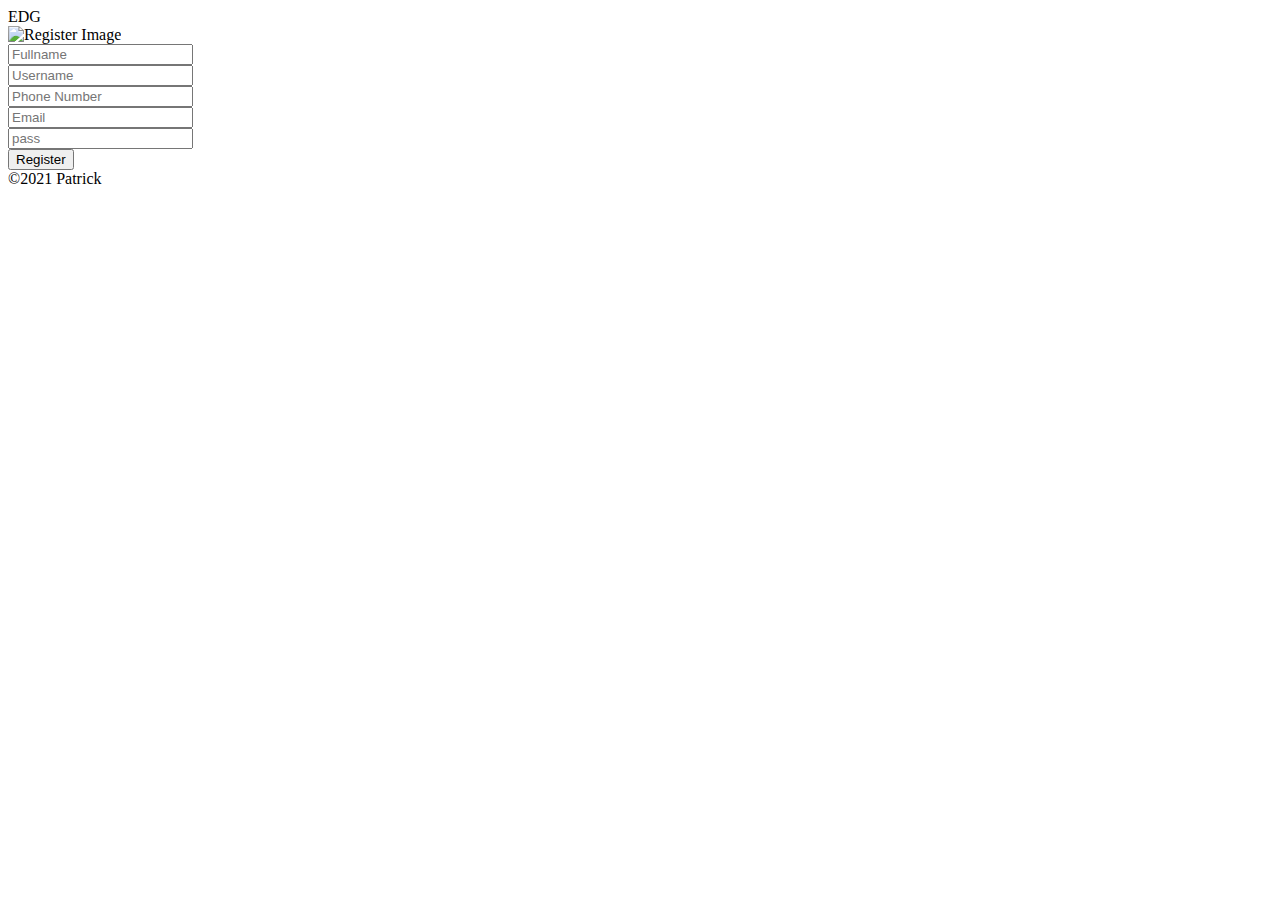
==== template/register.html @ 092cc573 "Create Registration Page" ====
<!DOCTYPE html>
<html lang="en">

<head>
    <meta charset="UTF-8">
    <meta http-equiv="X-UA-Compatible" content="IE=edge">
    <meta name="viewport" content="width=device-width, initial-scale=1.0">
    <title>Register</title>
    <link rel="stylesheet" href="../style/style.css">
</head>

<body>
    <div class="container">
        <!-- <div class="header">
            <span>EDG</span>
        </div> -->
        <div class="group">
            <span>EDG</span>
            <div class="body">
                <div class="side_info">
                    <img src="" alt="Register Image">
                </div>
                <div class="register">
                    <form action="" method="post" id="form" required>
                        <input type="text" name="fullname" placeholder="Fullname"><br>
                        <input type="text" name="username" placeholder="Username"><br>
                        <input type="text" name="phone" placeholder="Phone Number"><br>
                        <input type="email" name="email" placeholder="Email"><br>
                        <input type="password" name="password" placeholder="pass"><br>
                        <button type="submit" class="btn">Register</button>
                    </form>
                </div>
            </div>
        </div>
        <div class="footer">&copy;2021 Patrick</div>
    </div>
</body>

</html>
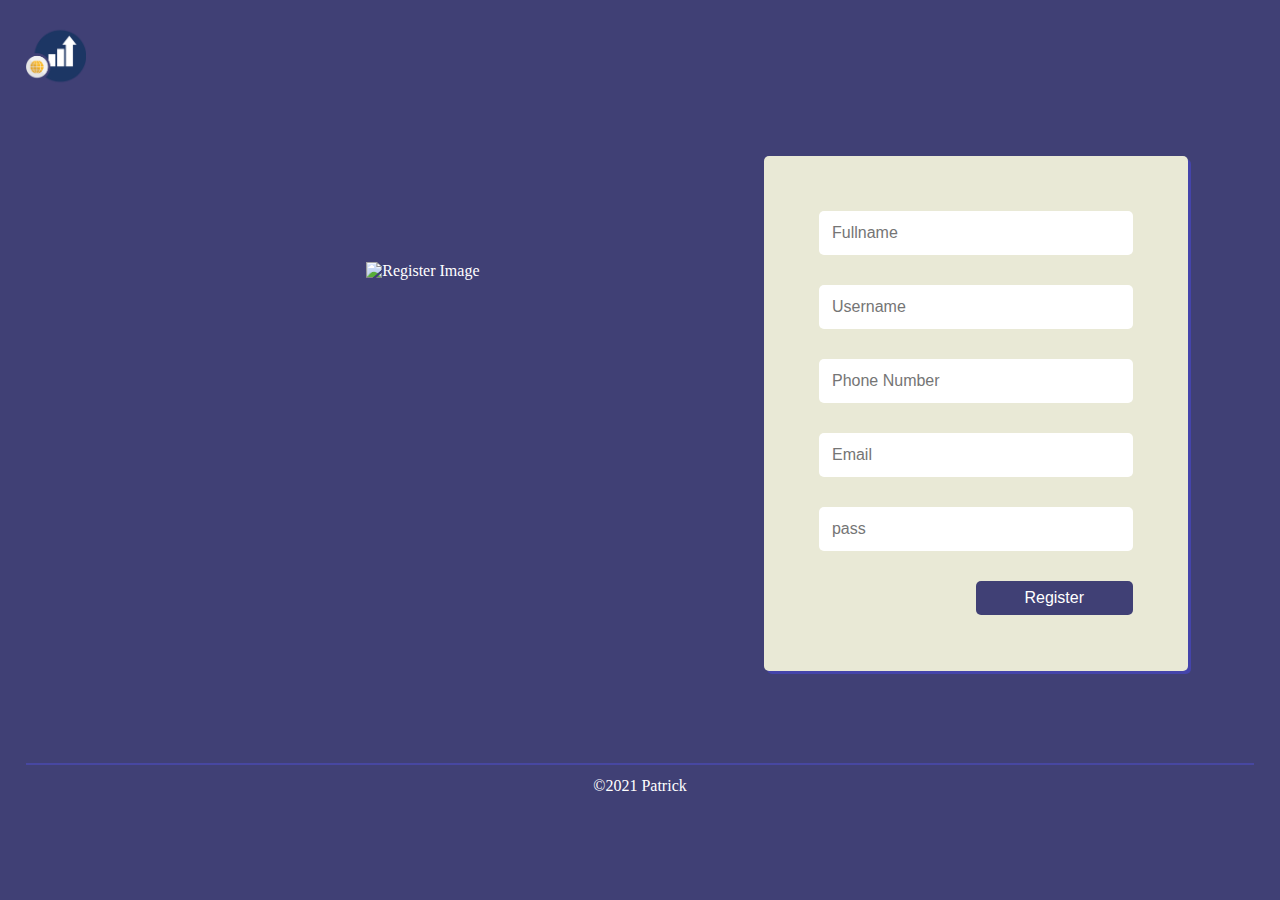
==== commit 3d6d7df1: "Add files via upload" ====
--- a/template/register.html
+++ b/template/register.html
@@ -1,39 +1,39 @@
-<!DOCTYPE html>
-<html lang="en">
-
-<head>
-    <meta charset="UTF-8">
-    <meta http-equiv="X-UA-Compatible" content="IE=edge">
-    <meta name="viewport" content="width=device-width, initial-scale=1.0">
-    <title>Register</title>
-    <link rel="stylesheet" href="../style/style.css">
-</head>
-
-<body>
-    <div class="container">
-        <!-- <div class="header">
-            <span>EDG</span>
-        </div> -->
-        <div class="group">
-            <span>EDG</span>
-            <div class="body">
-                <div class="side_info">
-                    <img src="" alt="Register Image">
-                </div>
-                <div class="register">
-                    <form action="" method="post" id="form" required>
-                        <input type="text" name="fullname" placeholder="Fullname"><br>
-                        <input type="text" name="username" placeholder="Username"><br>
-                        <input type="text" name="phone" placeholder="Phone Number"><br>
-                        <input type="email" name="email" placeholder="Email"><br>
-                        <input type="password" name="password" placeholder="pass"><br>
-                        <button type="submit" class="btn">Register</button>
-                    </form>
-                </div>
-            </div>
-        </div>
-        <div class="footer">&copy;2021 Patrick</div>
-    </div>
-</body>
-
-</html>
+<!DOCTYPE html>
+<html lang="en">
+
+<head>
+    <meta charset="UTF-8">
+    <meta http-equiv="X-UA-Compatible" content="IE=edge">
+    <meta name="viewport" content="width=device-width, initial-scale=1.0">
+    <title>Register</title>
+    <link rel="stylesheet" href="../style/style.css">
+</head>
+
+<body>
+    <div class="container">
+        <!-- <div class="header">
+            <span>EDG</span>
+        </div> -->
+        <div class="group">
+            <span><img class="logo" src="../logo.png" alt="EDG"></span>
+            <div class="body">
+                <div class="side_info">
+                    <img class="login_img" src="../asset/register.png" alt="Register Image">
+                </div>
+                <div class="register">
+                    <form action="" method="post" id="form" required>
+                        <input type="text" name="fullname" placeholder="Fullname"><br>
+                        <input type="text" name="username" placeholder="Username"><br>
+                        <input type="text" name="phone" placeholder="Phone Number"><br>
+                        <input type="email" name="email" placeholder="Email"><br>
+                        <input type="password" name="password" placeholder="pass"><br>
+                        <button type="submit" class="btn">Register</button>
+                    </form>
+                </div>
+            </div>
+        </div>
+        <div class="footer">&copy;2021 Patrick</div>
+    </div>
+</body>
+
+</html>--- a/style/style.css
+++ b/style/style.css
@@ -0,0 +1,126 @@
+                body {
+                    margin: 0;
+                    padding: 0;
+                    background-color: rgb(64, 64, 117);
+                    color: #fff;
+                }
+                
+                h1,
+                h2,
+                h3,
+                h4,
+                h5,
+                h6,
+                a {
+                    margin: 0;
+                    padding: 0;
+                }
+                
+                a {
+                    text-decoration: none;
+                }
+                
+                .container {
+                    width: 100%;
+                    height: 100%;
+                }
+                
+                .header {
+                    padding: 1% 2%;
+                    box-sizing: border-box;
+                }
+                
+                .group {
+                    padding: 2%;
+                }
+                
+                .logo {
+                    width: 60px;
+                    height: auto;
+                }
+                
+                .body {
+                    padding: 5%;
+                    display: flex;
+                    flex-direction: row;
+                }
+                
+                .side_info {
+                    flex: 2;
+                    padding: 10% 2% 2%;
+                    text-align: center;
+                    box-sizing: border-box;
+                }
+                
+                .login_img {
+                    width: 30%;
+                    height: auto;
+                }
+                
+                .login,
+                .register {
+                    flex: 1;
+                    padding: 5%;
+                    margin: 5px;
+                    background-color: rgb(233, 233, 214);
+                    border-radius: 5px;
+                    box-shadow: 3px 3px #44a;
+                    box-sizing: border-box;
+                }
+                
+                #form input[type="text"],
+                #form input[type="password"],
+                #form input[type="email"] {
+                    width: 100%;
+                    margin-bottom: 30px;
+                    padding: 13px;
+                    font-size: 16px;
+                    border: none;
+                    border-radius: 5px;
+                    color: #333;
+                    box-sizing: border-box;
+                }
+                
+                .btn {
+                    border: none;
+                    padding: 8px;
+                    font-size: 16px;
+                    width: 50%;
+                    margin: 0 0 0 50%;
+                    border-radius: 5px;
+                    background-color: rgb(64, 64, 117);
+                    color: #fff;
+                    cursor: pointer;
+                    font-weight: 500;
+                    box-sizing: border-box;
+                }
+                
+                .btn:hover {
+                    background-color: #fff;
+                    color: rgb(64, 64, 117);
+                    border: 2px solid rgb(64, 64, 117);
+                    transition: 1s;
+                }
+                
+                .ops {
+                    margin-top: 50px;
+                    display: flex;
+                    flex-direction: row;
+                    box-sizing: border-box;
+                }
+                
+                .ops p {
+                    flex: 1;
+                }
+                
+                .ops p:last-child {
+                    text-align: right;
+                }
+                
+                .footer {
+                    text-align: center;
+                    padding: 1% 0;
+                    margin: 0 2%;
+                    border-top: 2px solid rgba(77, 77, 206, 0.5);
+                    box-sizing: border-box;
+                }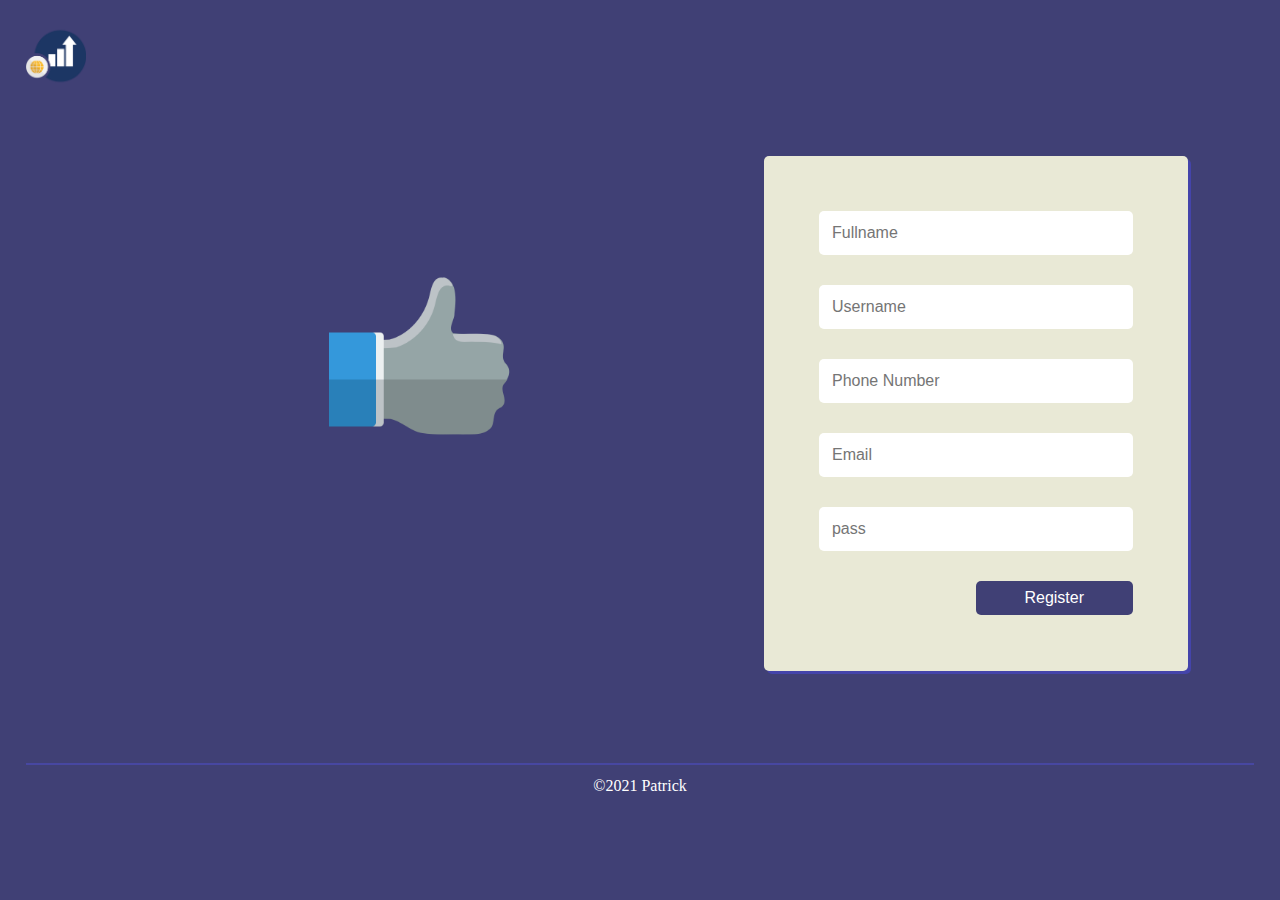
==== commit 123c0183: "Validation" ====
--- a/template/register.html
+++ b/template/register.html
@@ -21,12 +21,12 @@
                     <img class="login_img" src="../asset/register.png" alt="Register Image">
                 </div>
                 <div class="register">
-                    <form action="" method="post" id="form" required>
-                        <input type="text" name="fullname" placeholder="Fullname"><br>
-                        <input type="text" name="username" placeholder="Username"><br>
-                        <input type="text" name="phone" placeholder="Phone Number"><br>
-                        <input type="email" name="email" placeholder="Email"><br>
-                        <input type="password" name="password" placeholder="pass"><br>
+                    <form action="" method="post" id="form">
+                        <input type="text" name="fullname" placeholder="Fullname" required><br>
+                        <input type="text" name="username" placeholder="Username" required><br>
+                        <input type="text" name="phone" placeholder="Phone Number" required><br>
+                        <input type="email" name="email" placeholder="Email" required><br>
+                        <input type="password" name="password" placeholder="pass" required><br>
                         <button type="submit" class="btn">Register</button>
                     </form>
                 </div>
@@ -36,4 +36,4 @@
     </div>
 </body>
 
-</html>+</html>
